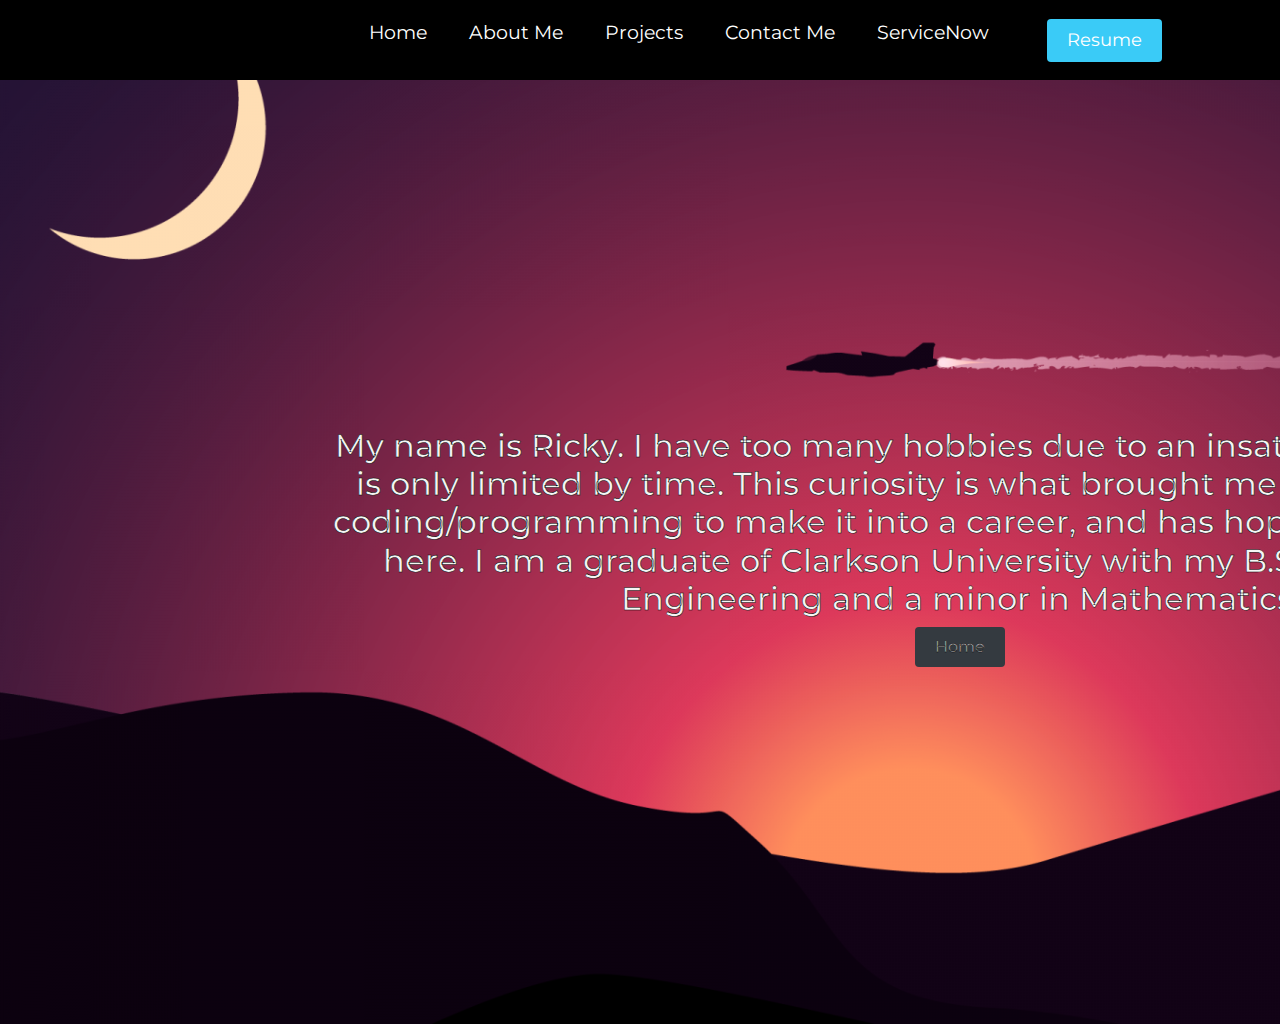
==== aboutme.html @ edd1ca6f "new website design - much better than before" ====
<!DOCTYPE html>

<html>
    <head>
        <meta charset="utf-8">
        <meta http-equiv="X-UA-Compatible" content="IE=edge">
        <title>About Ricky</title>
        <meta name="description" content="">
        <meta name="viewport" content="width=device-width, initial-scale=1">
        <link rel="stylesheet" href="https://stackpath.bootstrapcdn.com/bootstrap/4.4.1/css/bootstrap.min.css" integrity="sha384-Vkoo8x4CGsO3+Hhxv8T/Q5PaXtkKtu6ug5TOeNV6gBiFeWPGFN9MuhOf23Q9Ifjh" crossorigin="anonymous">
        <link rel="stylesheet" type="text/css" href="/style.css">

<!-- FROM REACT APP -->


<link rel="apple-touch-icon" href="/logo192.png"/>
<link rel="stylesheet" href="https://use.fontawesome.com/releases/v5.15.3/css/all.css" integrity="sha384-SZXxX4whJ79/gErwcOYf+zWLeJdY/qpuqC4cAa9rOGUstPomtqpuNWT9wdPEn2fk" crossorigin="anonymous">
<link rel="preconnect" href="https://fonts.googleapis.com">
<link rel="preconnect" href="https://fonts.gstatic.com" crossorigin>
<link href="https://fonts.googleapis.com/css2?family=Montserrat&display=swap" rel="stylesheet">
<link rel="manifest" href="/manifest.json"/><title>React App</title>
<link href="/static/css/main.98c14f7e.chunk.css" rel="stylesheet">

<!-- END FROM REACT APP-->



    </head>

    <header class="fixed">

        <div id="root"></div>
    
    </header>

    <body class="backgroundIMG">
    
        <div class ="grid">
            <div class="aboutMid">
                <div class="centerText">
                <h2 id="tagline">My name is Ricky. I have too many hobbies due to an insatiable curiosity that is only limited by time. This curiosity is what brought me to further pursue coding/programming to make it into a career, and has hopefully brought you here. I am a graduate of Clarkson University with my B.S. in Mechanical Engineering and a minor in Mathematics. </h2>
                
            </div>
            <div class="wrapper centerText">
                <a href="/" class="btn btn-dark">Home</a>
            <!--<button class="button">About Me</button> -->
            </div>
        
        </div>
    </body>


    <script>!function(e){function r(r){for(var n,a,i=r[0],l=r[1],f=r[2],p=0,s=[];p<i.length;p++)a=i[p],Object.prototype.hasOwnProperty.call(o,a)&&o[a]&&s.push(o[a][0]),o[a]=0;for(n in l)Object.prototype.hasOwnProperty.call(l,n)&&(e[n]=l[n]);for(c&&c(r);s.length;)s.shift()();return u.push.apply(u,f||[]),t()}function t(){for(var e,r=0;r<u.length;r++){for(var t=u[r],n=!0,i=1;i<t.length;i++){var l=t[i];0!==o[l]&&(n=!1)}n&&(u.splice(r--,1),e=a(a.s=t[0]))}return e}var n={},o={1:0},u=[];function a(r){if(n[r])return n[r].exports;var t=n[r]={i:r,l:!1,exports:{}};return e[r].call(t.exports,t,t.exports,a),t.l=!0,t.exports}a.m=e,a.c=n,a.d=function(e,r,t){a.o(e,r)||Object.defineProperty(e,r,{enumerable:!0,get:t})},a.r=function(e){"undefined"!=typeof Symbol&&Symbol.toStringTag&&Object.defineProperty(e,Symbol.toStringTag,{value:"Module"}),Object.defineProperty(e,"__esModule",{value:!0})},a.t=function(e,r){if(1&r&&(e=a(e)),8&r)return e;if(4&r&&"object"==typeof e&&e&&e.__esModule)return e;var t=Object.create(null);if(a.r(t),Object.defineProperty(t,"default",{enumerable:!0,value:e}),2&r&&"string"!=typeof e)for(var n in e)a.d(t,n,function(r){return e[r]}.bind(null,n));return t},a.n=function(e){var r=e&&e.__esModule?function(){return e.default}:function(){return e};return a.d(r,"a",r),r},a.o=function(e,r){return Object.prototype.hasOwnProperty.call(e,r)},a.p="/";var i=this["webpackJsonpreact-navbar-website"]=this["webpackJsonpreact-navbar-website"]||[],l=i.push.bind(i);i.push=r,i=i.slice();for(var f=0;f<i.length;f++)r(i[f]);var c=l;t()}([])</script>
    <script src="/static/js/2.4176faf2.chunk.js"></script>
    <script src="/static/js/main.b27c336c.chunk.js"></script>

</html>
---- style.css ----
body {
    background-color: gray;
}

h1 {
    font-family: Verdana;
    font-weight: bolder;
    font-size: 100px;
    color: whitesmoke;
    text-align: center;    
}

h2, h3 {
    text-align: center;
    color: whitesmoke;
}


    
.fixed {
    position: fixed;
    width: 100%;
}


.grid {
    /* border: 2px blue solid; */
    width: 1920px;
    height: 1024px;
    display: grid;
    grid-template-columns: repeat(12, 1fr);
    grid-template-rows: repeat(12, 1fr);
    grid-column-gap: 30px;
    margin: auto;

  }

  .backgroundIMG {
      background-image: url(/plane.png);
      background-size: cover;
  }

  .bannerMid {
    grid-row-start: 6;
    grid-row-end: 8;
    grid-column: 3 / span 8;
  }

  .box {
    background-color: beige;
    color: black;
    border-radius: 5px;
    border: 2px dodgerblue solid;
  }

.wrapper {
    text-align: center;
}

.button {
    text-align: center;
}


a.button {
    -webkit-appearance: button;
    -moz-appearance: button;
    appearance: button;
    

    text-decoration: none;
    color: initial;
}



.centerText {
    line-height: 0;
    -webkit-text-stroke: 0.5px black;
}

.aboutMid {
    grid-row-start: 6;
    grid-row-end: 8;
    grid-column: 3 / span 8;
  }


/*
.topbar-li {
    display: inline;
    font-size: 20px;
    color: whitesmoke;
}

.topbar {
    position: fixed;
    right: 1%;
    background-color: black;
    opacity: 0.75;
    width: 100%;
    outline: none;
    
}
*/
---- static/css/main.98c14f7e.chunk.css ----
body{margin:0;font-family:-apple-system,BlinkMacSystemFont,"Segoe UI","Roboto","Oxygen","Ubuntu","Cantarell","Fira Sans","Droid Sans","Helvetica Neue",sans-serif;-webkit-font-smoothing:antialiased;-moz-osx-font-smoothing:grayscale}code{font-family:source-code-pro,Menlo,Monaco,Consolas,"Courier New",monospace}.NavbarItems{background:#000;height:80px;display:flex;justify-content:center;align-items:center;font-size:1.2rem}.navbar-logo{color:#fff;justify-self:start;margin-left:20px;cursor:pointer}.fa-react{margin-left:.5rem;font-size:1.6}.nav-menu{display:grid;grid-template-columns:repeat(6,auto);grid-gap:10px;list-style:none;text-align:center;width:70vw;justify-content:end;margin-right:2rem}.nav-links{color:#fff;text-decoration:none;padding:.5rem 1rem}.nav-links:hover{background-color:#6d76f7;border-radius:4px;transition:all .2s ease-out}.fa-bars{color:#fff}.menu-icon,.nav-links-mobile{display:none}@media screen and (max-width:960px){.NavbarItems{position:relative}.nav-menu{display:flex;flex-direction:column;width:100%;height:620px;position:absolute;top:80px;left:-100%}.nav-menu,.nav-menu.active{opacity:1;transition:all .5s ease}.nav-menu.active{background:#000;left:0;z-index:5}.nav-links{text-align:center;padding:2rem;width:100%;display:table}.nav-links:hover{background-color:#7577fa;border-radius:0}.navbar-logo{position:absolute;top:0;left:0;-webkit-transform:translate(25%,50%);transform:translate(25%,50%)}.menu-icon{display:block;position:absolute;top:0;right:0;-webkit-transform:translate(-100%,60%);transform:translate(-100%,60%);font-size:1.8rem;cursor:pointer}.fa-times{color:#fff;font-size:2rem}.nav-links-mobile{display:block;text-align:center;padding:1.5rem;margin:2rem auto;border-radius:4px;width:80%;background:#4ad9e4;text-decoration:none;color:#fff;font-size:1.5rem}.nav-links-mobile:hover{background:#fff;color:#6568f4;transition:.25s}Button{display:none}}:root{--primary:#3acbf7}.btn{border-radius:4px;outline:none;border:none;cursor:pointer}.btn,.btn:hover{padding:8px 20px}.btn:hover{transition:all .3s ease-out;background:#fff;color:#6568f4;transition:.25s}.btn--primary{background-color:#3acbf7;background-color:var(--primary)}.btn--outline{background-color:transparent;border-radius:4px;border:1px solid #3acbf7;border:1px solid var(--primary);transition:all .3s ease-out}.btn--medium,.btn--outline{color:#fff;padding:8px 20px}.btn--medium{border:4px;font-size:18px}.btn--large{padding:12px 26px;border:4px;font-size:20px;color:#fff}*{box-sizing:border-box;margin:0;padding:0;font-family:"Montserrat",sans-serif}
/*# sourceMappingURL=main.98c14f7e.chunk.css.map */
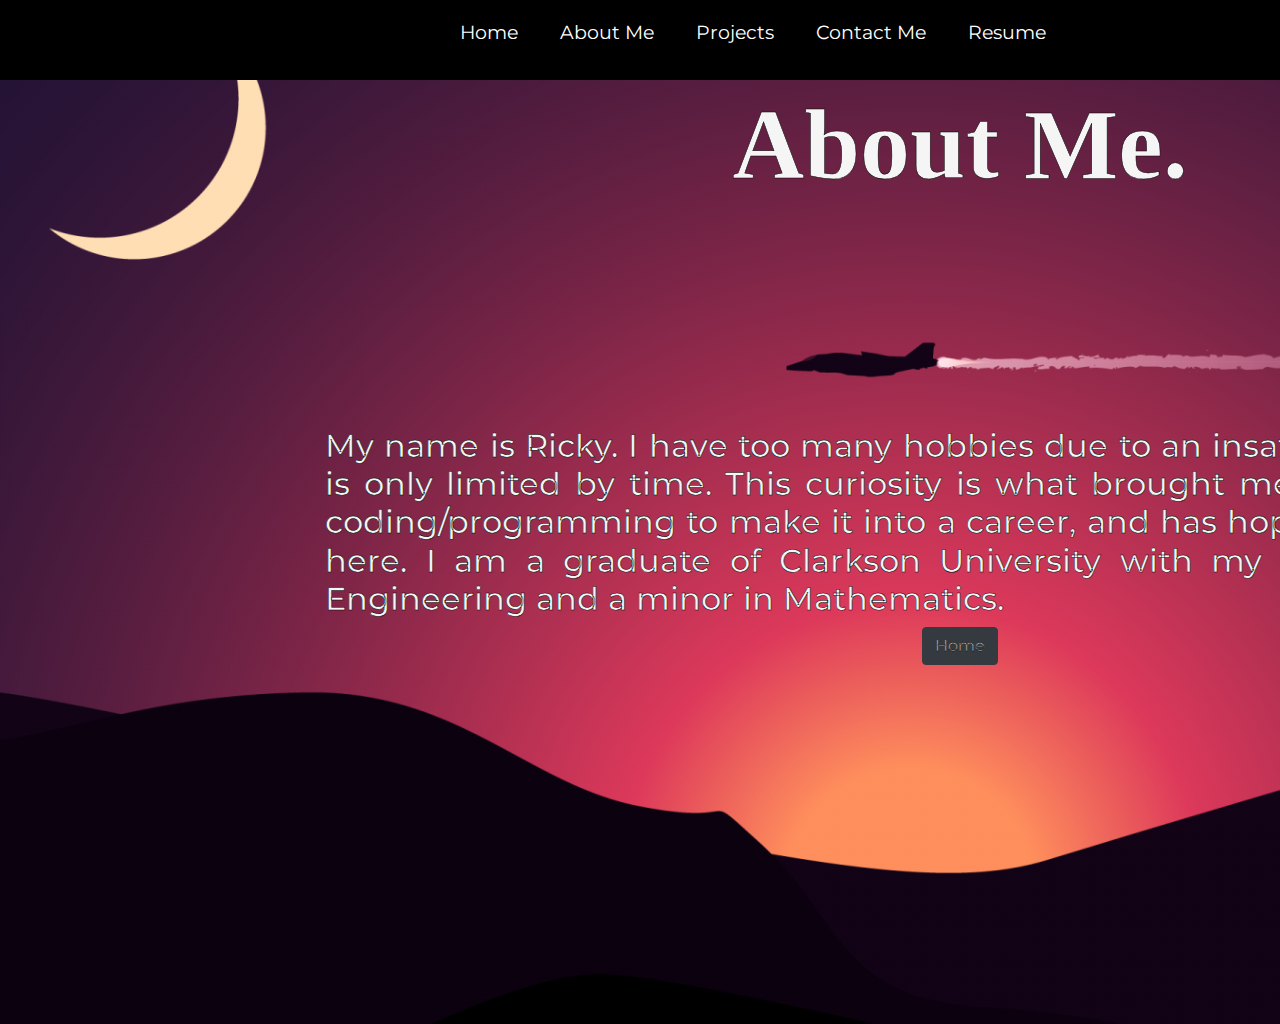
==== commit 5a0c83b1: "90% done website. gone live. so this is now a production instance of website. /cheers!" ====
--- a/aboutme.html
+++ b/aboutme.html
@@ -13,13 +13,14 @@
 <!-- FROM REACT APP -->
 
 
+
 <link rel="apple-touch-icon" href="/logo192.png"/>
 <link rel="stylesheet" href="https://use.fontawesome.com/releases/v5.15.3/css/all.css" integrity="sha384-SZXxX4whJ79/gErwcOYf+zWLeJdY/qpuqC4cAa9rOGUstPomtqpuNWT9wdPEn2fk" crossorigin="anonymous">
 <link rel="preconnect" href="https://fonts.googleapis.com">
 <link rel="preconnect" href="https://fonts.gstatic.com" crossorigin>
 <link href="https://fonts.googleapis.com/css2?family=Montserrat&display=swap" rel="stylesheet">
-<link rel="manifest" href="/manifest.json"/><title>React App</title>
-<link href="/static/css/main.98c14f7e.chunk.css" rel="stylesheet">
+<link rel="manifest" href="/manifest.json"/>
+<link href="/static/css/main.0e59dd9d.chunk.css" rel="stylesheet">
 
 <!-- END FROM REACT APP-->
 
@@ -36,9 +37,17 @@
     <body class="backgroundIMG">
     
         <div class ="grid">
+            <div class="contactTop">
+                <div class="centerText">
+                     <div class="container">
+                        <h1>About Me.</h1>
+                    </div>
+                </div>
+            </div>    
+
             <div class="aboutMid">
                 <div class="centerText">
-                <h2 id="tagline">My name is Ricky. I have too many hobbies due to an insatiable curiosity that is only limited by time. This curiosity is what brought me to further pursue coding/programming to make it into a career, and has hopefully brought you here. I am a graduate of Clarkson University with my B.S. in Mechanical Engineering and a minor in Mathematics. </h2>
+                <h2 class="justify">My name is Ricky. I have too many hobbies due to an insatiable curiosity that is only limited by time. This curiosity is what brought me to further pursue coding/programming to make it into a career, and has hopefully brought you here. I am a graduate of Clarkson University with my B.S. in Mechanical Engineering and a minor in Mathematics. </h2>
                 
             </div>
             <div class="wrapper centerText">
@@ -47,11 +56,13 @@
             </div>
         
         </div>
-    </body>
+    
+    <script>!function(e){function r(r){for(var n,a,i=r[0],l=r[1],f=r[2],p=0,s=[];p<i.length;p++)a=i[p],Object.prototype.hasOwnProperty.call(o,a)&&o[a]&&s.push(o[a][0]),o[a]=0;for(n in l)Object.prototype.hasOwnProperty.call(l,n)&&(e[n]=l[n]);for(c&&c(r);s.length;)s.shift()();return u.push.apply(u,f||[]),t()}function t(){for(var e,r=0;r<u.length;r++){for(var t=u[r],n=!0,i=1;i<t.length;i++){var l=t[i];0!==o[l]&&(n=!1)}n&&(u.splice(r--,1),e=a(a.s=t[0]))}return e}var n={},o={1:0},u=[];function a(r){if(n[r])return n[r].exports;var t=n[r]={i:r,l:!1,exports:{}};return e[r].call(t.exports,t,t.exports,a),t.l=!0,t.exports}a.m=e,a.c=n,a.d=function(e,r,t){a.o(e,r)||Object.defineProperty(e,r,{enumerable:!0,get:t})},a.r=function(e){"undefined"!=typeof Symbol&&Symbol.toStringTag&&Object.defineProperty(e,Symbol.toStringTag,{value:"Module"}),Object.defineProperty(e,"__esModule",{value:!0})},a.t=function(e,r){if(1&r&&(e=a(e)),8&r)return e;if(4&r&&"object"==typeof e&&e&&e.__esModule)return e;var t=Object.create(null);if(a.r(t),Object.defineProperty(t,"default",{enumerable:!0,value:e}),2&r&&"string"!=typeof e)for(var n in e)a.d(t,n,function(r){return e[r]}.bind(null,n));return t},a.n=function(e){var r=e&&e.__esModule?function(){return e.default}:function(){return e};return a.d(r,"a",r),r},a.o=function(e,r){return Object.prototype.hasOwnProperty.call(e,r)},a.p="/";var i=this["webpackJsonpreact-navbar-website"]=this["webpackJsonpreact-navbar-website"]||[],l=i.push.bind(i);i.push=r,i=i.slice();for(var f=0;f<i.length;f++)r(i[f]);var c=l;t()}([])</script>
+    <script src="/static/js/2.735e3910.chunk.js"></script>
+    <script src="/static/js/main.7d31faf2.chunk.js"></script>
 
 
-    <script>!function(e){function r(r){for(var n,a,i=r[0],l=r[1],f=r[2],p=0,s=[];p<i.length;p++)a=i[p],Object.prototype.hasOwnProperty.call(o,a)&&o[a]&&s.push(o[a][0]),o[a]=0;for(n in l)Object.prototype.hasOwnProperty.call(l,n)&&(e[n]=l[n]);for(c&&c(r);s.length;)s.shift()();return u.push.apply(u,f||[]),t()}function t(){for(var e,r=0;r<u.length;r++){for(var t=u[r],n=!0,i=1;i<t.length;i++){var l=t[i];0!==o[l]&&(n=!1)}n&&(u.splice(r--,1),e=a(a.s=t[0]))}return e}var n={},o={1:0},u=[];function a(r){if(n[r])return n[r].exports;var t=n[r]={i:r,l:!1,exports:{}};return e[r].call(t.exports,t,t.exports,a),t.l=!0,t.exports}a.m=e,a.c=n,a.d=function(e,r,t){a.o(e,r)||Object.defineProperty(e,r,{enumerable:!0,get:t})},a.r=function(e){"undefined"!=typeof Symbol&&Symbol.toStringTag&&Object.defineProperty(e,Symbol.toStringTag,{value:"Module"}),Object.defineProperty(e,"__esModule",{value:!0})},a.t=function(e,r){if(1&r&&(e=a(e)),8&r)return e;if(4&r&&"object"==typeof e&&e&&e.__esModule)return e;var t=Object.create(null);if(a.r(t),Object.defineProperty(t,"default",{enumerable:!0,value:e}),2&r&&"string"!=typeof e)for(var n in e)a.d(t,n,function(r){return e[r]}.bind(null,n));return t},a.n=function(e){var r=e&&e.__esModule?function(){return e.default}:function(){return e};return a.d(r,"a",r),r},a.o=function(e,r){return Object.prototype.hasOwnProperty.call(e,r)},a.p="/";var i=this["webpackJsonpreact-navbar-website"]=this["webpackJsonpreact-navbar-website"]||[],l=i.push.bind(i);i.push=r,i=i.slice();for(var f=0;f<i.length;f++)r(i[f]);var c=l;t()}([])</script>
-    <script src="/static/js/2.4176faf2.chunk.js"></script>
-    <script src="/static/js/main.b27c336c.chunk.js"></script>
 
+
+    </body>
 </html>--- a/style.css
+++ b/style.css
@@ -10,12 +10,19 @@
     text-align: center;    
 }
 
-h2, h3 {
+h2, h3, a.resume {
     text-align: center;
     color: whitesmoke;
 }
 
+a {
+    text-decoration: none;
+    color: whitesmoke
+}
 
+.justify {
+    text-align: justify;
+}
     
 .fixed {
     position: fixed;
@@ -85,6 +92,33 @@
     grid-column: 3 / span 8;
   }
 
+.contactTop {
+    grid-row-start: 2;
+    grid-row-end: 4;
+    grid-column: 3 / span 8;
+}
+
+.card1 {
+    grid-row-start: 7;
+    grid-row-end: 10;
+    grid-column: 2 / span 3;
+    
+    
+    
+}
+
+.card2 {
+    grid-row-start: 7;
+    grid-row-end: 10;
+    grid-column: 5 / span 3;
+}
+
+.card3 {
+    grid-row-start: 7;
+    grid-row-end: 10;
+    grid-column: 8 / span 3;
+}
+
 
 /*
 .topbar-li {
--- a/static/css/main.0e59dd9d.chunk.css
+++ b/static/css/main.0e59dd9d.chunk.css
@@ -0,0 +1,2 @@
+body{margin:0;font-family:-apple-system,BlinkMacSystemFont,"Segoe UI","Roboto","Oxygen","Ubuntu","Cantarell","Fira Sans","Droid Sans","Helvetica Neue",sans-serif;-webkit-font-smoothing:antialiased;-moz-osx-font-smoothing:grayscale}code{font-family:source-code-pro,Menlo,Monaco,Consolas,"Courier New",monospace}.NavbarItems{background:#000;height:80px;display:flex;justify-content:center;align-items:center;font-size:1.2rem}.navbar-logo{color:#fff;justify-self:start;margin-left:20px;cursor:pointer}.fa-react{margin-left:.5rem;font-size:1.6}.nav-menu{display:grid;grid-template-columns:repeat(6,auto);grid-gap:10px;list-style:none;text-align:center;width:70vw;justify-content:end;margin-right:2rem}.nav-links{color:#fff;text-decoration:none;padding:.5rem 1rem}.nav-links:hover{background-color:#6d76f7;border-radius:4px;transition:all .2s ease-out}.fa-bars{color:#fff}.menu-icon,.nav-links-mobile{display:none}@media screen and (max-width:960px){.NavbarItems{position:relative}.nav-menu{display:flex;flex-direction:column;width:100%;height:620px;position:absolute;top:80px;left:-100%}.nav-menu,.nav-menu.active{opacity:1;transition:all .5s ease}.nav-menu.active{background:#000;left:0;z-index:5}.nav-links{text-align:center;padding:2rem;width:100%;display:table}.nav-links:hover{background-color:#7577fa;border-radius:0}.navbar-logo{position:absolute;top:0;left:0;-webkit-transform:translate(25%,50%);transform:translate(25%,50%)}.menu-icon{display:block;position:absolute;top:0;right:0;-webkit-transform:translate(-100%,60%);transform:translate(-100%,60%);font-size:1.8rem;cursor:pointer}.fa-times{color:#fff;font-size:2rem}.nav-links-mobile{display:block;text-align:center;padding:1.5rem;margin:2rem auto;border-radius:4px;width:80%;background:#4ad9e4;text-decoration:none;color:#fff;font-size:1.5rem}.nav-links-mobile:hover{background:#fff;color:#6568f4;transition:.25s}Button{display:none}}*{box-sizing:border-box;margin:0;padding:0;font-family:"Montserrat",sans-serif}
+/*# sourceMappingURL=main.0e59dd9d.chunk.css.map */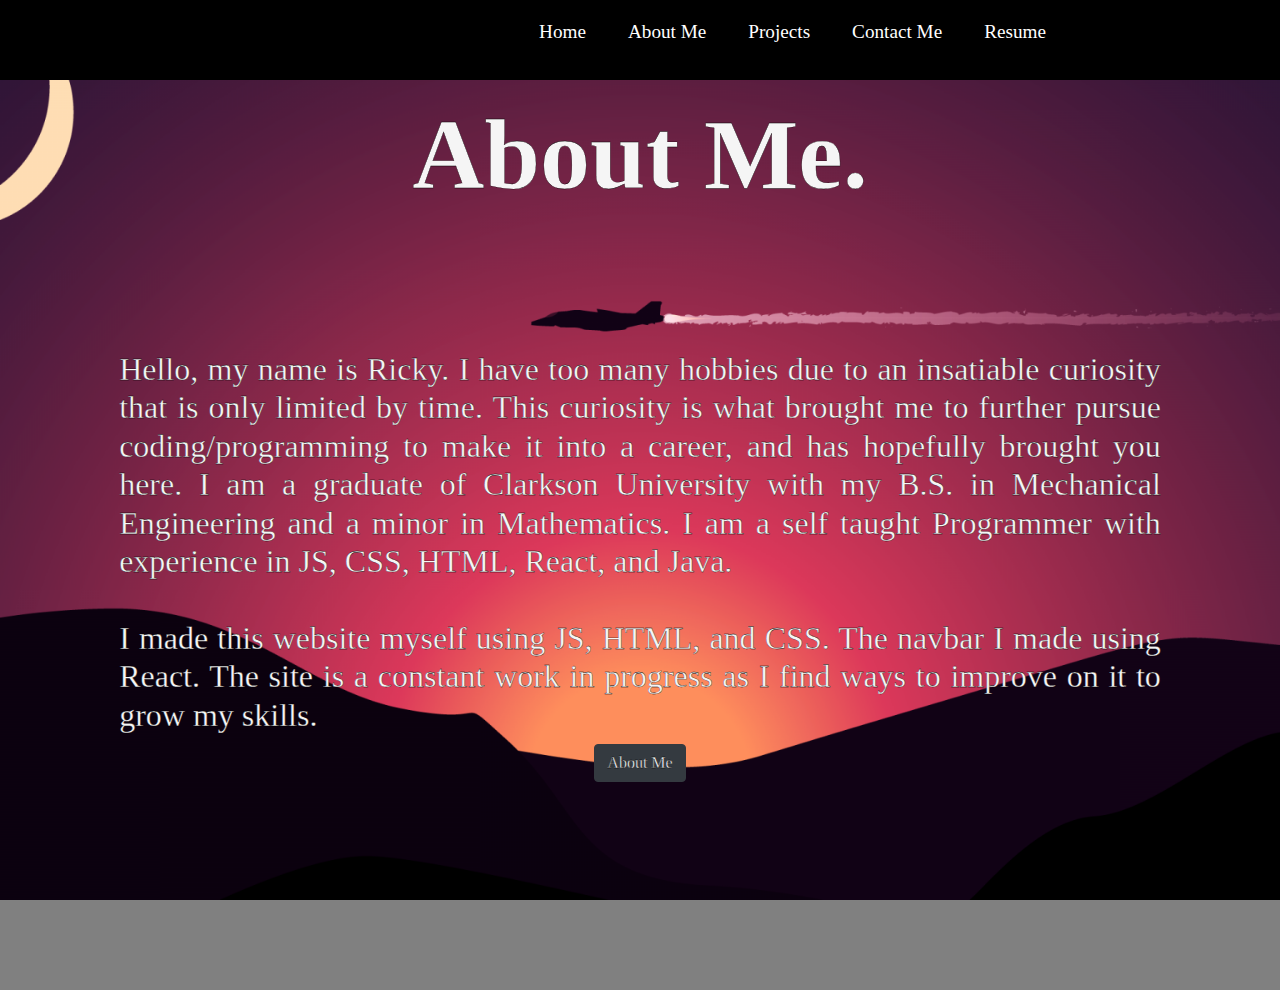
==== commit 5744e37d: "made website responsive to smaller screen sizes" ====
--- a/aboutme.html
+++ b/aboutme.html
@@ -1,62 +1,67 @@
 <!DOCTYPE html>
 
-<html>
-    <head>
-        <meta charset="utf-8">
-        <meta http-equiv="X-UA-Compatible" content="IE=edge">
-        <title>About Ricky</title>
-        <meta name="description" content="">
-        <meta name="viewport" content="width=device-width, initial-scale=1">
-        <link rel="stylesheet" href="https://stackpath.bootstrapcdn.com/bootstrap/4.4.1/css/bootstrap.min.css" integrity="sha384-Vkoo8x4CGsO3+Hhxv8T/Q5PaXtkKtu6ug5TOeNV6gBiFeWPGFN9MuhOf23Q9Ifjh" crossorigin="anonymous">
-        <link rel="stylesheet" type="text/css" href="/style.css">
+<head>
 
+    <meta charset="utf-8">
+    <meta name="viewport" content="width=device-width, initial-scale=1">
+    <link rel="stylesheet" href="https://stackpath.bootstrapcdn.com/bootstrap/4.4.1/css/bootstrap.min.css" integrity="sha384-Vkoo8x4CGsO3+Hhxv8T/Q5PaXtkKtu6ug5TOeNV6gBiFeWPGFN9MuhOf23Q9Ifjh" crossorigin="anonymous">
+    <link rel="stylesheet" type="text/css" href="/style.css">
+    <link rel="icon" href="/logo192.png"/>
+    <title>About Me</title>
 <!-- FROM REACT APP -->
 
 
 
-<link rel="apple-touch-icon" href="/logo192.png"/>
-<link rel="stylesheet" href="https://use.fontawesome.com/releases/v5.15.3/css/all.css" integrity="sha384-SZXxX4whJ79/gErwcOYf+zWLeJdY/qpuqC4cAa9rOGUstPomtqpuNWT9wdPEn2fk" crossorigin="anonymous">
-<link rel="preconnect" href="https://fonts.googleapis.com">
-<link rel="preconnect" href="https://fonts.gstatic.com" crossorigin>
-<link href="https://fonts.googleapis.com/css2?family=Montserrat&display=swap" rel="stylesheet">
-<link rel="manifest" href="/manifest.json"/>
-<link href="/static/css/main.0e59dd9d.chunk.css" rel="stylesheet">
+    <link rel="apple-touch-icon" href="/logo192.png"/>
+    <link rel="stylesheet" href="https://use.fontawesome.com/releases/v5.15.3/css/all.css" integrity="sha384-SZXxX4whJ79/gErwcOYf+zWLeJdY/qpuqC4cAa9rOGUstPomtqpuNWT9wdPEn2fk" crossorigin="anonymous">
+    <link rel="preconnect" href="https://fonts.googleapis.com">
+    <link rel="preconnect" href="https://fonts.gstatic.com" crossorigin>
+    <link href="https://fonts.googleapis.com/css2?family=Montserrat&display=swap" rel="stylesheet">
+    <link rel="manifest" href="/manifest.json"/>
+    <link href="/static/css/main.0e59dd9d.chunk.css" rel="stylesheet">
 
 <!-- END FROM REACT APP-->
 
 
 
-    </head>
+</head>
 
-    <header class="fixed">
+<header class="fixed headerBar">
 
         <div id="root"></div>
     
-    </header>
+</header>
 
     <body class="backgroundIMG">
     
         <div class ="grid">
-            <div class="contactTop">
+           <div class="contactTop">
                 <div class="centerText">
-                     <div class="container">
+                     <div>
                         <h1>About Me.</h1>
                     </div>
                 </div>
-            </div>    
+            </div>
+            
+            <div class="bannerMidAbout">
+                <div class="centerText">                
+                    <h2 class="justify">Hello, my name is Ricky. I have too many hobbies due to an insatiable curiosity that is only limited by time. 
+                        This curiosity is what brought me to further pursue coding/programming to make it into a career, and has hopefully brought you here. 
+                        I am a graduate of Clarkson University with my B.S. in Mechanical Engineering and a minor in Mathematics. I am a self taught Programmer
+                        with experience in JS, CSS, HTML, React, and Java. <br><br>
+                        I made this website myself using JS, HTML, and CSS. The navbar I made using React. 
+                        The site is a constant work in progress as I find ways to improve on it to grow my skills.</h2>
+                    
+                </div>
+                <div class="wrapper centerText">
+                    <a href="/aboutme.html" class="btn btn-dark">About Me</a>
+                <!--<button class="button">About Me</button> -->
+                </div>
+            </div>
 
-            <div class="aboutMid">
-                <div class="centerText">
-                <h2 class="justify">My name is Ricky. I have too many hobbies due to an insatiable curiosity that is only limited by time. This curiosity is what brought me to further pursue coding/programming to make it into a career, and has hopefully brought you here. I am a graduate of Clarkson University with my B.S. in Mechanical Engineering and a minor in Mathematics. </h2>
-                
-            </div>
-            <div class="wrapper centerText">
-                <a href="/" class="btn btn-dark">Home</a>
-            <!--<button class="button">About Me</button> -->
-            </div>
-        
+            
         </div>
-    
+
     <script>!function(e){function r(r){for(var n,a,i=r[0],l=r[1],f=r[2],p=0,s=[];p<i.length;p++)a=i[p],Object.prototype.hasOwnProperty.call(o,a)&&o[a]&&s.push(o[a][0]),o[a]=0;for(n in l)Object.prototype.hasOwnProperty.call(l,n)&&(e[n]=l[n]);for(c&&c(r);s.length;)s.shift()();return u.push.apply(u,f||[]),t()}function t(){for(var e,r=0;r<u.length;r++){for(var t=u[r],n=!0,i=1;i<t.length;i++){var l=t[i];0!==o[l]&&(n=!1)}n&&(u.splice(r--,1),e=a(a.s=t[0]))}return e}var n={},o={1:0},u=[];function a(r){if(n[r])return n[r].exports;var t=n[r]={i:r,l:!1,exports:{}};return e[r].call(t.exports,t,t.exports,a),t.l=!0,t.exports}a.m=e,a.c=n,a.d=function(e,r,t){a.o(e,r)||Object.defineProperty(e,r,{enumerable:!0,get:t})},a.r=function(e){"undefined"!=typeof Symbol&&Symbol.toStringTag&&Object.defineProperty(e,Symbol.toStringTag,{value:"Module"}),Object.defineProperty(e,"__esModule",{value:!0})},a.t=function(e,r){if(1&r&&(e=a(e)),8&r)return e;if(4&r&&"object"==typeof e&&e&&e.__esModule)return e;var t=Object.create(null);if(a.r(t),Object.defineProperty(t,"default",{enumerable:!0,value:e}),2&r&&"string"!=typeof e)for(var n in e)a.d(t,n,function(r){return e[r]}.bind(null,n));return t},a.n=function(e){var r=e&&e.__esModule?function(){return e.default}:function(){return e};return a.d(r,"a",r),r},a.o=function(e,r){return Object.prototype.hasOwnProperty.call(e,r)},a.p="/";var i=this["webpackJsonpreact-navbar-website"]=this["webpackJsonpreact-navbar-website"]||[],l=i.push.bind(i);i.push=r,i=i.slice();for(var f=0;f<i.length;f++)r(i[f]);var c=l;t()}([])</script>
     <script src="/static/js/2.735e3910.chunk.js"></script>
     <script src="/static/js/main.7d31faf2.chunk.js"></script>
@@ -65,4 +70,22 @@
 
 
     </body>
-</html>+</html>
+
+
+<!-- <div class="aboutMid">
+                    <div class="centerText">
+                     <h3 class="justify">Hello, my name is Ricky. I have too many hobbies due to an insatiable curiosity that is only limited by time. 
+                        This curiosity is what brought me to further pursue coding/programming to make it into a career, and has hopefully brought you here. 
+                        I am a graduate of Clarkson University with my B.S. in Mechanical Engineering and a minor in Mathematics. I am a self taught Programmer
+                        with experience in JS, CSS, HTML, React, and Java. <br><br>
+                        I made this website myself using JS, HTML, and CSS. The navbar I made using React. 
+                        The site is a constant work in progress as I find ways to improve on it to grow my skills. </h3>
+                
+                    </div>
+                <div class="wrapper centerText">
+                    <a href="/" class="btn btn-dark">Home</a>
+             
+                </div>
+        
+            </div> -->--- a/style.css
+++ b/style.css
@@ -10,13 +10,15 @@
     text-align: center;    
 }
 
-h2, h3, a.resume {
+h2, h3, a.resume, p {
+    font-family: Verdana;
     text-align: center;
     color: whitesmoke;
 }
 
 a {
     text-decoration: none;
+    font-family: Verdana;
     color: whitesmoke
 }
 
@@ -32,24 +34,40 @@
 
 .grid {
     /* border: 2px blue solid; */
-    width: 1920px;
-    height: 1024px;
+    /*width: 1920px;
+    height: 1024px;*/
     display: grid;
     grid-template-columns: repeat(12, 1fr);
     grid-template-rows: repeat(12, 1fr);
-    grid-column-gap: 30px;
+    gap: 30px;
     margin: auto;
 
   }
 
   .backgroundIMG {
-      background-image: url(/plane.png);
-      background-size: cover;
+    background-image: url(/plane.png);
+    max-width: 100%;
+    height: auto;
+    background-size: cover;
+    background-position: center center;
+    background-attachment: fixed;
   }
 
   .bannerMid {
     grid-row-start: 6;
     grid-row-end: 8;
+    grid-column: 3 / span 8;
+  }
+
+  .bannerMidAbout {
+    grid-row-start: 5;
+    grid-row-end: 11;
+    grid-column: 2 / span 10;
+  }
+
+  .resumeMid {
+    grid-row-start: 6;
+    grid-row-end: 9;
     grid-column: 3 / span 8;
   }
 
@@ -83,7 +101,9 @@
 
 .centerText {
     line-height: 0;
-    -webkit-text-stroke: 0.5px black;
+    -webkit-text-stroke: 0.3px black;
+    margin: 10px;
+    
 }
 
 .aboutMid {
@@ -91,6 +111,12 @@
     grid-row-end: 8;
     grid-column: 3 / span 8;
   }
+
+.projectsMid {
+    grid-row-start: 5;
+    grid-row-end: 7;
+    grid-column: 3 / span 8;
+}
 
 .contactTop {
     grid-row-start: 2;
@@ -98,9 +124,15 @@
     grid-column: 3 / span 8;
 }
 
+.contactMe {
+    grid-row-start: 2;
+    grid-row-end: 5;
+    grid-column: 3 / span 8;
+}
+
 .card1 {
-    grid-row-start: 7;
-    grid-row-end: 10;
+    grid-row-start: 6;
+    grid-row-end: 8;
     grid-column: 2 / span 3;
     
     
@@ -108,32 +140,103 @@
 }
 
 .card2 {
-    grid-row-start: 7;
-    grid-row-end: 10;
+    grid-row-start: 6;
+    grid-row-end: 8;
     grid-column: 5 / span 3;
 }
 
 .card3 {
-    grid-row-start: 7;
-    grid-row-end: 10;
+    grid-row-start: 6;
+    grid-row-end: 8;
     grid-column: 8 / span 3;
 }
 
 
-/*
-.topbar-li {
-    display: inline;
-    font-size: 20px;
-    color: whitesmoke;
-}
-
-.topbar {
-    position: fixed;
-    right: 1%;
-    background-color: black;
-    opacity: 0.75;
-    width: 100%;
-    outline: none;
-    
-}
-*/+@media only screen and (max-width: 1000px) {
+
+.grid {
+    
+    display: grid;
+    gap: 1px;
+    grid-template-columns: repeat(3, 1fr);
+    grid-template-rows: repeat(5, 1fr);
+    
+    }
+
+    .contactTop {
+        
+        grid-column-start: 1;
+        grid-column-end: 4;
+        grid-row: 2;
+        
+    }
+
+    .bannerMid {
+        grid-row-start: 4;
+        grid-row-end: 5;
+        grid-column-start: 1;
+        grid-column-end: 4;
+      }
+    
+    .bannerMidAbout {
+        grid-row-start: 3;
+        grid-row-end: 6;
+        grid-column-start: 1;
+        grid-column-end: 4;
+    }
+
+    .projectsMid {
+        grid-row-start: 3;
+        grid-row-end: 6;
+        grid-column: 1 / span 4;
+    }
+
+    .backgroundIMG {
+        background-image: url(/plane.png);
+        max-width: 100%;
+        height: auto;
+        background-size: cover;
+        background-position: center center;
+        background-attachment: fixed;
+    }
+
+    .headerBar {
+        z-index: 100;
+    }
+
+    .contactMe {
+        grid-row-start: 2;
+        grid-row-end: 2;
+        grid-column: 1 / span 3;
+    }
+    
+    .card1 {
+        grid-row-start: 3;
+        grid-row-end: 4;
+        grid-column: 1 / span 3;
+    }
+    
+    .card2 {
+        grid-row-start: 4;
+        grid-row-end: 5;
+        grid-column: 1 / span 3;
+    }
+    
+    .card3 {
+        grid-row-start: 5;
+        grid-row-end: 6;
+        grid-column: 1 / span 3;
+    }
+
+    .resumeMid {
+        grid-row-start: 4;
+        grid-row-end: 6;
+        grid-column: 1 / span 3;
+      }
+
+
+
+
+
+    
+}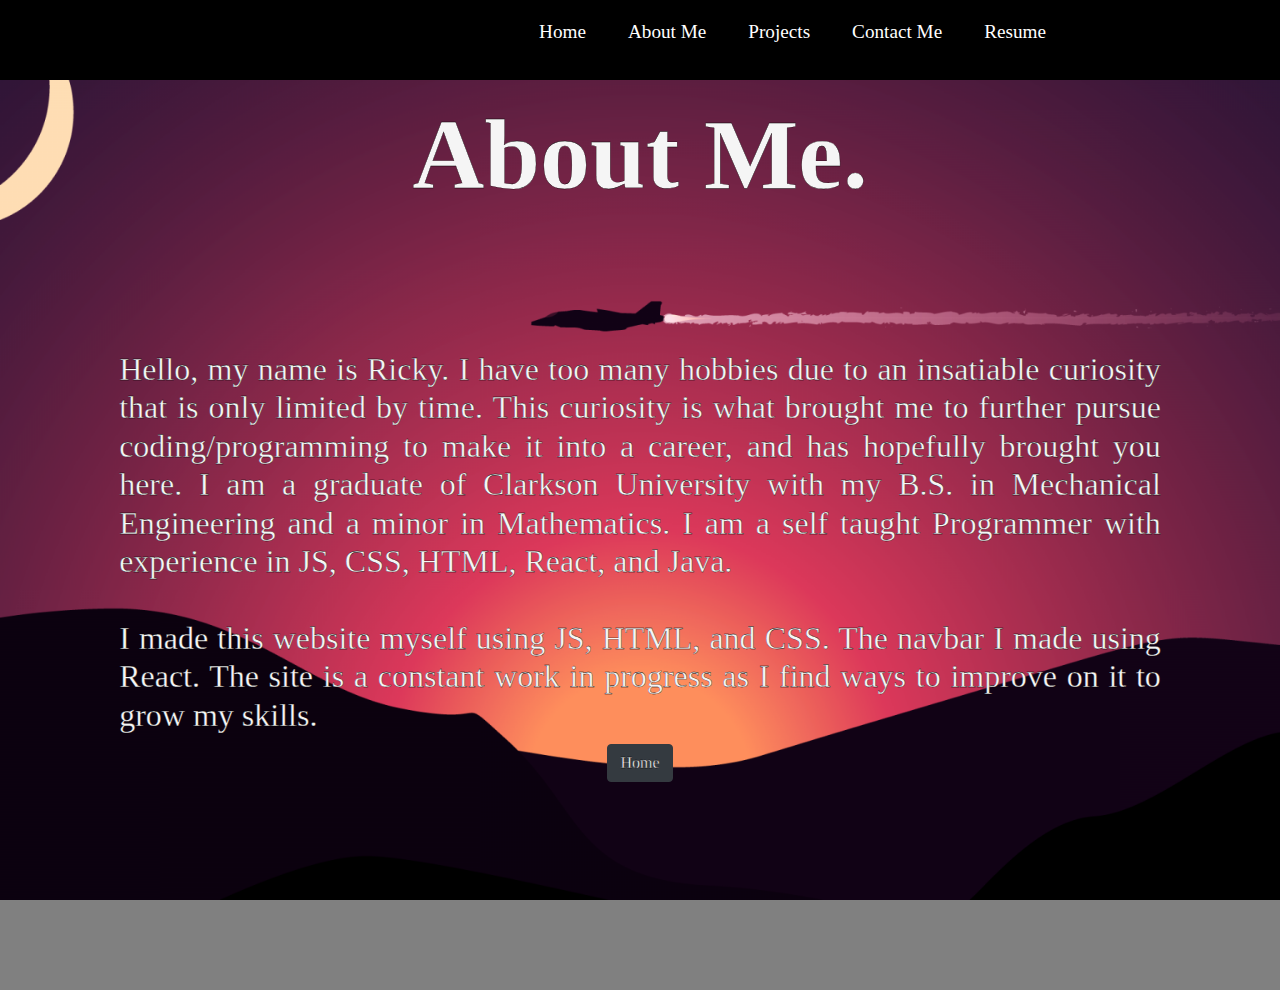
==== commit 2c898e15: "fixed issue with react navbar not working on resume page, and fixed button back to home on about me " ====
--- a/aboutme.html
+++ b/aboutme.html
@@ -54,8 +54,8 @@
                     
                 </div>
                 <div class="wrapper centerText">
-                    <a href="/aboutme.html" class="btn btn-dark">About Me</a>
-                <!--<button class="button">About Me</button> -->
+                    <a href="/" class="btn btn-dark">Home</a>
+             
                 </div>
             </div>
 
